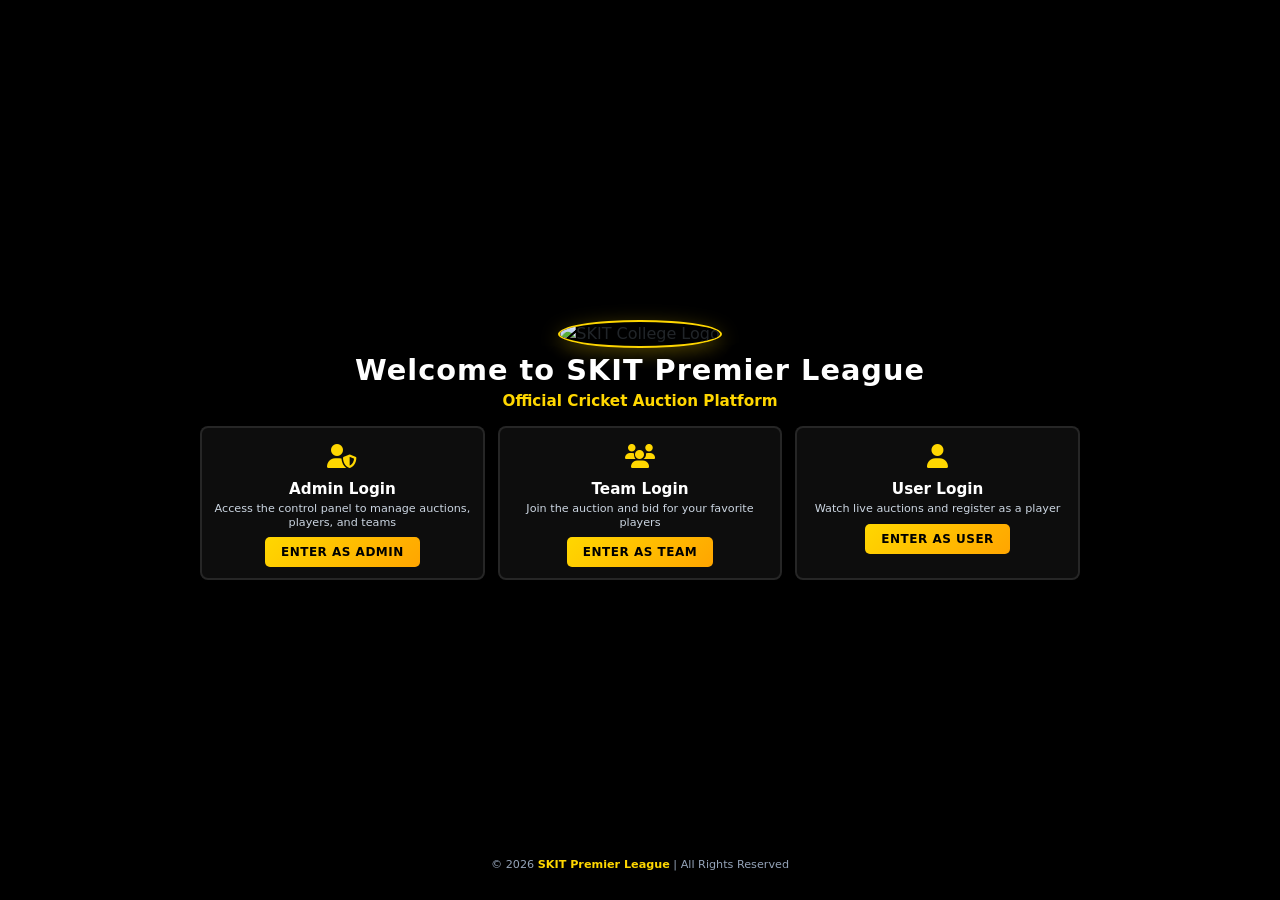
==== cricket-auction-platform1-main/templates/index.html @ e5ed3a83 "Initial commit - Cricket Auction Platform (Team Project)" ====
<!DOCTYPE html>
<html lang="en">
<head>
  <meta charset="utf-8" />
  <meta name="viewport" content="width=device-width, initial-scale=1.0" />
  <title>SKIT Premier League - Cricket Auction Platform</title>
  <link rel="icon" type="image/jpeg" href="/static/skit-logo.jpg" />
  <link href="https://cdn.jsdelivr.net/npm/bootstrap@5.3.0/dist/css/bootstrap.min.css" rel="stylesheet" />
  <link rel="stylesheet" href="https://cdnjs.cloudflare.com/ajax/libs/font-awesome/6.4.0/css/all.min.css" />
  <link rel="stylesheet" href="/static/skit-pro.css" />
  
  <style>
    body {
      background: #000000 !important;
      overflow: hidden;
      margin: 0;
      padding: 0;
      height: 100vh;
    }

    .hero-section {
      position: relative;
      height: 100vh;
      display: flex;
      align-items: center;
      justify-content: center;
      background: linear-gradient(rgba(0, 0, 0, 0.7), rgba(0, 0, 0, 0.85)),
                  url('https://images.unsplash.com/photo-1540747913346-19e32dc3e97e?w=1920&q=80') center/cover;
      background-attachment: fixed;
      padding: 10px;
      animation: fadeIn 0.8s ease-out;
    }

    @keyframes fadeIn {
      from { opacity: 0; }
      to { opacity: 1; }
    }

    .hero-content {
      text-align: center;
      max-width: 1100px;
      width: 100%;
      animation: slideUp 1s ease-out;
    }

    @keyframes slideUp {
      from { opacity: 0; transform: translateY(20px); }
      to { opacity: 1; transform: translateY(0); }
    }

    .college-logo {
      width: 50px;
      height: 50px;
      border-radius: 50%;
      border: 2px solid #ffd700;
      box-shadow: 0 5px 20px rgba(255, 215, 0, 0.3);
      margin-bottom: 0.3rem;
      object-fit: cover;
    }

    .hero-title {
      font-size: clamp(1.3rem, 2.5vw, 1.8rem);
      font-weight: 800;
      color: #ffffff;
      margin-bottom: 0.2rem;
      text-shadow: 0 4px 20px rgba(0, 0, 0, 0.5);
      letter-spacing: 1px;
    }

    .hero-subtitle {
      font-size: clamp(0.8rem, 1.3vw, 0.95rem);
      color: #ffd700;
      margin-bottom: 0.8rem;
      font-weight: 600;
    }

    .login-cards {
      display: grid;
      grid-template-columns: repeat(3, 1fr);
      gap: 0.8rem;
      max-width: 900px;
      margin: 0 auto;
      padding: 0 10px;
    }

    .login-card {
      background: rgba(17, 17, 17, 0.8);
      border: 2px solid rgba(255, 255, 255, 0.1);
      border-radius: 8px;
      padding: 0.7rem 0.6rem;
      text-align: center;
      transition: all 0.3s ease;
      cursor: pointer;
      position: relative;
      overflow: hidden;
    }

    .login-card::before {
      content: '';
      position: absolute;
      top: 0;
      left: 0;
      right: 0;
      bottom: 0;
      background: linear-gradient(135deg, #ffd700, #ffa500);
      opacity: 0;
      transition: opacity 0.3s ease;
    }

    .login-card:hover {
      transform: translateY(-3px);
      border-color: #ffd700;
      box-shadow: 0 10px 25px rgba(255, 215, 0, 0.2);
    }

    .login-card:hover::before {
      opacity: 0.05;
    }

    .login-card-content {
      position: relative;
      z-index: 1;
    }

    .card-icon {
      font-size: 1.5rem;
      color: #ffd700;
      margin-bottom: 0.3rem;
    }

    .card-title {
      font-size: 0.95rem;
      font-weight: 700;
      color: #ffffff;
      margin-bottom: 0.25rem;
    }

    .card-description {
      color: #cbd5e1;
      margin-bottom: 0.5rem;
      line-height: 1.2;
      font-size: 0.7rem;
      display: -webkit-box;
      -webkit-line-clamp: 2;
      -webkit-box-orient: vertical;
      overflow: hidden;
    }

    .card-btn {
      background: linear-gradient(135deg, #ffd700, #ffa500);
      color: #000000;
      border: none;
      padding: 6px 16px;
      border-radius: 5px;
      font-weight: 600;
      font-size: 0.75rem;
      transition: all 0.3s ease;
      cursor: pointer;
      text-transform: uppercase;
      letter-spacing: 0.5px;
    }

    .card-btn:hover {
      transform: scale(1.05);
      box-shadow: 0 5px 15px rgba(255, 215, 0, 0.4);
    }

    .footer {
      position: absolute;
      bottom: 5px;
      left: 0;
      right: 0;
      text-align: center;
      padding: 0.3rem;
      color: #94a3b8;
      font-size: 0.7rem;
    }

    .footer-highlight {
      color: #ffd700;
      font-weight: 600;
    }

    @media (max-width: 1024px) {
      .login-cards {
        grid-template-columns: repeat(3, 1fr);
        gap: 0.8rem;
      }
      .card-description {
        font-size: 0.75rem;
      }
    }

    @media (max-width: 768px) {
      .hero-section {
        padding: 10px;
      }
      .hero-title { font-size: 1.3rem; }
      .hero-subtitle { font-size: 0.85rem; margin-bottom: 0.8rem; }
      .login-cards { 
        grid-template-columns: 1fr; 
        gap: 0.8rem;
        max-width: 350px;
      }
      .login-card { padding: 1rem 0.8rem; }
      .college-logo { width: 50px; height: 50px; }
      .card-icon { font-size: 1.5rem; }
      .footer { margin-top: 0.8rem; font-size: 0.7rem; }
    }
  </style>
</head>
<body>

  <!-- Hero Section -->
  <div class="hero-section">
    <div class="hero-content">
      <!-- College Logo -->
      <img src="/static/skit-logo.jpg" alt="SKIT College Logo" class="college-logo" />

      <h1 class="hero-title">Welcome to SKIT Premier League</h1>
      <p class="hero-subtitle">Official Cricket Auction Platform</p>
      
      <!-- Login Cards -->
      <div class="login-cards">
        <!-- Admin Login Card -->
        <div class="login-card" id="admin-login-card">
          <div class="login-card-content">
            <div class="card-icon">
              <i class="fas fa-user-shield"></i>
            </div>
            <h3 class="card-title">Admin Login</h3>
            <p class="card-description">
              Access the control panel to manage auctions, players, and teams
            </p>
            <button class="card-btn" type="button">Enter as Admin</button>
          </div>
        </div>

        <!-- Team Login Card -->
        <div class="login-card" id="team-login-card">
          <div class="login-card-content">
            <div class="card-icon">
              <i class="fas fa-users"></i>
            </div>
            <h3 class="card-title">Team Login</h3>
            <p class="card-description">
              Join the auction and bid for your favorite players
            </p>
            <button class="card-btn" type="button">Enter as Team</button>
          </div>
        </div>

        <!-- User Login Card -->
        <div class="login-card" id="user-login-card">
          <div class="login-card-content">
            <div class="card-icon">
              <i class="fas fa-user"></i>
            </div>
            <h3 class="card-title">User Login</h3>
            <p class="card-description">
              Watch live auctions and register as a player
            </p>
            <button class="card-btn" type="button">Enter as User</button>
          </div>
        </div>
      </div>

      <!-- Footer -->
      <div class="footer">
        <p>© 2026 <span class="footer-highlight">SKIT Premier League</span> | All Rights Reserved</p>
      </div>
    </div>
  </div>

  <!-- Admin Login Modal -->
  <div class="modal fade" id="adminModal" tabindex="-1" aria-labelledby="adminModalLabel" aria-hidden="true">
    <div class="modal-dialog modal-dialog-centered">
      <div class="modal-content">
        <div class="modal-header">
          <h5 class="modal-title" id="adminModalLabel">
            <i class="fas fa-user-shield me-2"></i>Admin Login
          </h5>
          <button type="button" class="btn-close" data-bs-dismiss="modal" aria-label="Close"></button>
        </div>
        <div class="modal-body">
          <div class="alert alert-warning mb-3">
            <i class="fas fa-exclamation-triangle me-2"></i>
            Admin login is for authorized organizers only.
          </div>
          <form id="admin-login-form">
            <div class="mb-3">
              <label class="form-label">Admin Email</label>
              <input name="email" type="email" class="form-control" placeholder="admin@cricket.com" required />
            </div>
            <div class="mb-3">
              <label class="form-label">Password</label>
              <input name="password" type="password" class="form-control" placeholder="Enter your password" required minlength="8" />
            </div>
            <div class="d-grid">
              <button type="submit" class="btn btn-primary">
                <i class="fas fa-sign-in-alt me-2"></i>Login as Admin
              </button>
            </div>
          </form>
        </div>
      </div>
    </div>
  </div>

  <!-- Team Login Modal -->
  <div class="modal fade" id="teamModal" tabindex="-1" aria-labelledby="teamModalLabel" aria-hidden="true">
    <div class="modal-dialog modal-dialog-centered">
      <div class="modal-content">
        <div class="modal-header">
          <h5 class="modal-title" id="teamModalLabel">
            <i class="fas fa-users me-2"></i>Team Login
          </h5>
          <button type="button" class="btn-close" data-bs-dismiss="modal" aria-label="Close"></button>
        </div>
        <div class="modal-body">
          <div class="alert alert-info mb-3">
            <i class="fas fa-info-circle me-2"></i>
            Team login is for registered teams to participate in bidding.
          </div>
          <form id="team-login-form">
            <div class="mb-3">
              <label class="form-label">Team Username</label>
              <input name="username" type="text" class="form-control" placeholder="Enter team username" required />
            </div>
            <div class="mb-3">
              <label class="form-label">Password</label>
              <input name="password" type="password" class="form-control" placeholder="Enter your password" required />
            </div>
            <div class="d-grid">
              <button type="submit" class="btn btn-primary">
                <i class="fas fa-sign-in-alt me-2"></i>Login as Team
              </button>
            </div>
          </form>
        </div>
      </div>
    </div>
  </div>

  <!-- User Login Modal -->
  <div class="modal fade" id="userLoginModal" tabindex="-1" aria-labelledby="userLoginModalLabel" aria-hidden="true">
    <div class="modal-dialog modal-dialog-centered">
      <div class="modal-content">
        <div class="modal-header">
          <h5 class="modal-title" id="userLoginModalLabel">
            <i class="fas fa-user me-2"></i>User Login
          </h5>
          <button type="button" class="btn-close" data-bs-dismiss="modal" aria-label="Close"></button>
        </div>
        <div class="modal-body">
          <form id="user-login-form">
            <div class="mb-3">
              <label class="form-label">Email</label>
              <input name="email" type="email" class="form-control" placeholder="your@email.com" required />
            </div>
            <div class="mb-3">
              <label class="form-label">Password</label>
              <input name="password" type="password" class="form-control" placeholder="Enter your password" required minlength="8" />
            </div>
            <div class="d-grid">
              <button type="submit" class="btn btn-primary">
                <i class="fas fa-sign-in-alt me-2"></i>Login
              </button>
            </div>
          </form>
          <div class="text-center mt-3">
            <small style="color: #94a3b8;">
              Don't have an account? 
              <a href="#" class="text-decoration-none" style="color: #facc15;" data-bs-dismiss="modal" data-bs-toggle="modal" data-bs-target="#registerModal">
                Register here
              </a>
            </small>
          </div>
        </div>
      </div>
    </div>
  </div>

  <!-- Register Modal -->
  <div class="modal fade" id="registerModal" tabindex="-1" aria-labelledby="registerModalLabel" aria-hidden="true">
    <div class="modal-dialog modal-dialog-centered">
      <div class="modal-content">
        <div class="modal-header">
          <h5 class="modal-title" id="registerModalLabel">
            <i class="fas fa-user-plus me-2"></i>Create Account
          </h5>
          <button type="button" class="btn-close" data-bs-dismiss="modal" aria-label="Close"></button>
        </div>
        <div class="modal-body">
          <form id="register-form">
            <div class="mb-3">
              <label class="form-label">Email</label>
              <input name="email" type="email" class="form-control" placeholder="your@email.com" required />
            </div>
            <div class="mb-3">
              <label class="form-label">Name (optional)</label>
              <input name="name" type="text" class="form-control" placeholder="Your full name" />
            </div>
            <div class="mb-3">
              <label class="form-label">Password</label>
              <input name="password" type="password" class="form-control" placeholder="Create a password" required minlength="8" />
              <small class="text-muted">
                Must be at least 8 characters with uppercase, lowercase, and numbers
              </small>
            </div>
            <div class="d-grid">
              <button type="submit" class="btn btn-primary">
                <i class="fas fa-user-plus me-2"></i>Create Account
              </button>
            </div>
          </form>
          <div class="text-center mt-3">
            <small style="color: #94a3b8;">
              Already have an account? 
              <a href="#" class="text-decoration-none" style="color: #facc15;" data-bs-dismiss="modal" data-bs-toggle="modal" data-bs-target="#userLoginModal">
                Login here
              </a>
            </small>
          </div>
        </div>
      </div>
    </div>
  </div>

  <script src="https://cdn.jsdelivr.net/npm/bootstrap@5.3.0/dist/js/bootstrap.bundle.min.js"></script>
  <script src="/static/cinematic-effects.js"></script>
  
  <script>
    // Wait for DOM to be fully loaded
    document.addEventListener('DOMContentLoaded', function() {
      
      // Function to open modal
      function openModal(modalId) {
        const modal = new bootstrap.Modal(document.getElementById(modalId));
        modal.show();
      }

      // Add click event listeners to login cards
      document.getElementById('admin-login-card').addEventListener('click', function() {
        openModal('adminModal');
      });

      document.getElementById('team-login-card').addEventListener('click', function() {
        openModal('teamModal');
      });

      document.getElementById('user-login-card').addEventListener('click', function() {
        openModal('userLoginModal');
      });

      // User Login Form Handler
      document.getElementById('user-login-form').addEventListener('submit', async (e) => {
        e.preventDefault();
        const formData = new FormData(e.target);
        
        try {
          const response = await fetch('/auth/login', {
            method: 'POST',
            body: formData
          });
          
          const data = await response.json();
          
          if (response.ok && data.access_token) {
            localStorage.setItem('access_token', data.access_token);
            localStorage.setItem('refresh_token', data.refresh_token);
            
            // Close modal first
            const modalElement = document.getElementById('userLoginModal');
            const modal = bootstrap.Modal.getInstance(modalElement);
            if (modal) {
              modal.hide();
            }
            
            // Wait for modal to close, then redirect
            setTimeout(() => {
              window.location.href = '/user/dashboard';
            }, 300);
          } else {
            alert(data.detail || 'Login failed. Please check your credentials.');
          }
        } catch (error) {
          console.error('Login error:', error);
          alert('An error occurred during login. Please try again.');
        }
      });

      // Register Form Handler
      document.getElementById('register-form').addEventListener('submit', async (e) => {
        e.preventDefault();
        const formData = new FormData(e.target);
        
        try {
          const response = await fetch('/auth/register', {
            method: 'POST',
            body: formData
          });
          
          const data = await response.json();
          
          if (response.ok && data.ok) {
            alert(data.message || 'Registration successful! Please login.');
            
            // Close register modal
            const registerModalElement = document.getElementById('registerModal');
            const registerModal = bootstrap.Modal.getInstance(registerModalElement);
            if (registerModal) {
              registerModal.hide();
            }
            
            // Open login modal after a short delay
            setTimeout(() => {
              openModal('userLoginModal');
            }, 500);
            
            e.target.reset();
          } else {
            // Handle error message properly
            let errorMessage = 'Registration failed. Please try again.';
            if (typeof data.detail === 'string') {
              errorMessage = data.detail;
            } else if (data.message) {
              errorMessage = data.message;
            } else if (data.detail && typeof data.detail === 'object') {
              errorMessage = JSON.stringify(data.detail);
            }
            alert(errorMessage);
          }
        } catch (error) {
          console.error('Registration error:', error);
          alert('An error occurred during registration. Please try again.');
        }
      });

      // Admin Login Form Handler
      document.getElementById('admin-login-form').addEventListener('submit', async (e) => {
        e.preventDefault();
        const formData = new FormData(e.target);
        
        try {
          const response = await fetch('/auth/login', {
            method: 'POST',
            body: formData
          });
          
          const data = await response.json();
          
          if (response.ok && data.access_token) {
            localStorage.setItem('access_token', data.access_token);
            localStorage.setItem('refresh_token', data.refresh_token);
            
            // Close modal first
            const modalElement = document.getElementById('adminModal');
            const modal = bootstrap.Modal.getInstance(modalElement);
            if (modal) {
              modal.hide();
            }
            
            // Wait for modal to close, then redirect
            setTimeout(() => {
              window.location.href = '/admin';
            }, 300);
          } else {
            alert(data.detail || 'Login failed. Please check your credentials.');
          }
        } catch (error) {
          console.error('Login error:', error);
          alert('An error occurred during login. Please try again.');
        }
      });

      // Team Login Form Handler
      document.getElementById('team-login-form').addEventListener('submit', async (e) => {
        e.preventDefault();
        const formData = new FormData(e.target);
        
        console.log('Team login attempt with username:', formData.get('username'));
        
        try {
          const response = await fetch('/auth/team/login', {
            method: 'POST',
            body: formData
          });
          
          const data = await response.json();
          console.log('Team login response:', data);
          
          if (response.ok && data.access_token) {
            localStorage.setItem('access_token', data.access_token);
            localStorage.setItem('refresh_token', data.refresh_token);
            localStorage.setItem('team_id', data.team_id);
            console.log('Tokens saved, redirecting to team dashboard...');
            
            // Close modal first
            const modalElement = document.getElementById('teamModal');
            const modal = bootstrap.Modal.getInstance(modalElement);
            if (modal) {
              modal.hide();
            }
            
            // Wait for modal to close, then redirect
            setTimeout(() => {
              window.location.href = '/team/dashboard';
            }, 300);
          } else {
            console.error('Team login failed:', data);
            alert(data.detail || 'Login failed. Please check your credentials.');
          }
        } catch (error) {
          console.error('Team login error:', error);
          alert('An error occurred during login. Please try again.');
        }
      });

    }); // End of DOMContentLoaded
  </script>

</body>
</html>
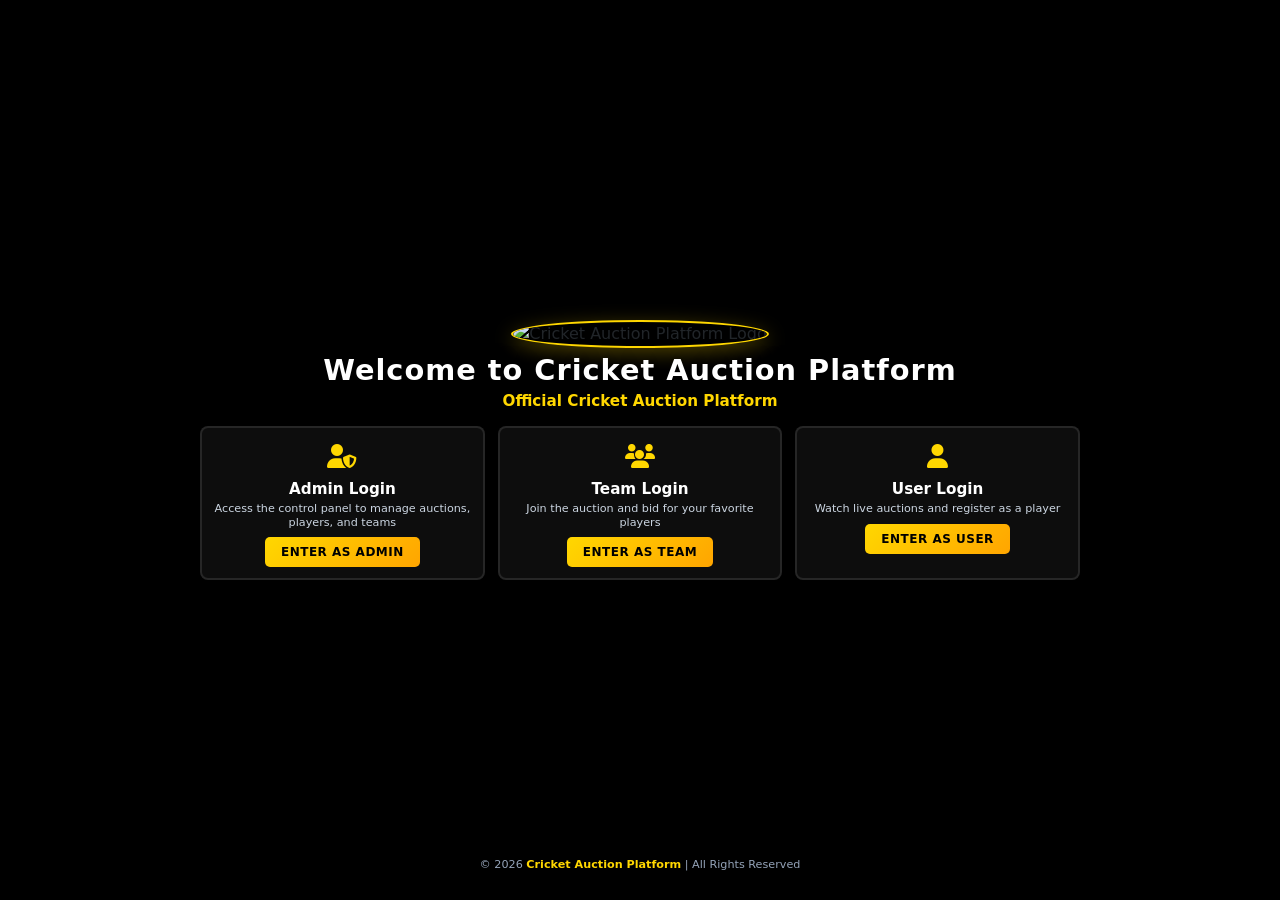
==== commit 368b537e: "Major Upgrade: Added ML Player Price Prediction and Real-time Overbidding Detection with API, UI, an" ====
--- a/cricket-auction-platform1-main/templates/index.html
+++ b/cricket-auction-platform1-main/templates/index.html
@@ -3,8 +3,8 @@
 <head>
   <meta charset="utf-8" />
   <meta name="viewport" content="width=device-width, initial-scale=1.0" />
-  <title>SKIT Premier League - Cricket Auction Platform</title>
-  <link rel="icon" type="image/jpeg" href="/static/skit-logo.jpg" />
+  <title>Cricket Auction Platform</title>
+  <link rel="icon" type="image/svg+xml" href="/static/cricket-auction-logo.svg" />
   <link href="https://cdn.jsdelivr.net/npm/bootstrap@5.3.0/dist/css/bootstrap.min.css" rel="stylesheet" />
   <link rel="stylesheet" href="https://cdnjs.cloudflare.com/ajax/libs/font-awesome/6.4.0/css/all.min.css" />
   <link rel="stylesheet" href="/static/skit-pro.css" />
@@ -215,9 +215,9 @@
   <div class="hero-section">
     <div class="hero-content">
       <!-- College Logo -->
-      <img src="/static/skit-logo.jpg" alt="SKIT College Logo" class="college-logo" />
-
-      <h1 class="hero-title">Welcome to SKIT Premier League</h1>
+      <img src="/static/cricket-auction-logo.svg" alt="Cricket Auction Platform Logo" class="college-logo" />
+
+      <h1 class="hero-title">Welcome to Cricket Auction Platform</h1>
       <p class="hero-subtitle">Official Cricket Auction Platform</p>
       
       <!-- Login Cards -->
@@ -267,7 +267,7 @@
 
       <!-- Footer -->
       <div class="footer">
-        <p>© 2026 <span class="footer-highlight">SKIT Premier League</span> | All Rights Reserved</p>
+        <p>© 2026 <span class="footer-highlight">Cricket Auction Platform</span> | All Rights Reserved</p>
       </div>
     </div>
   </div>
